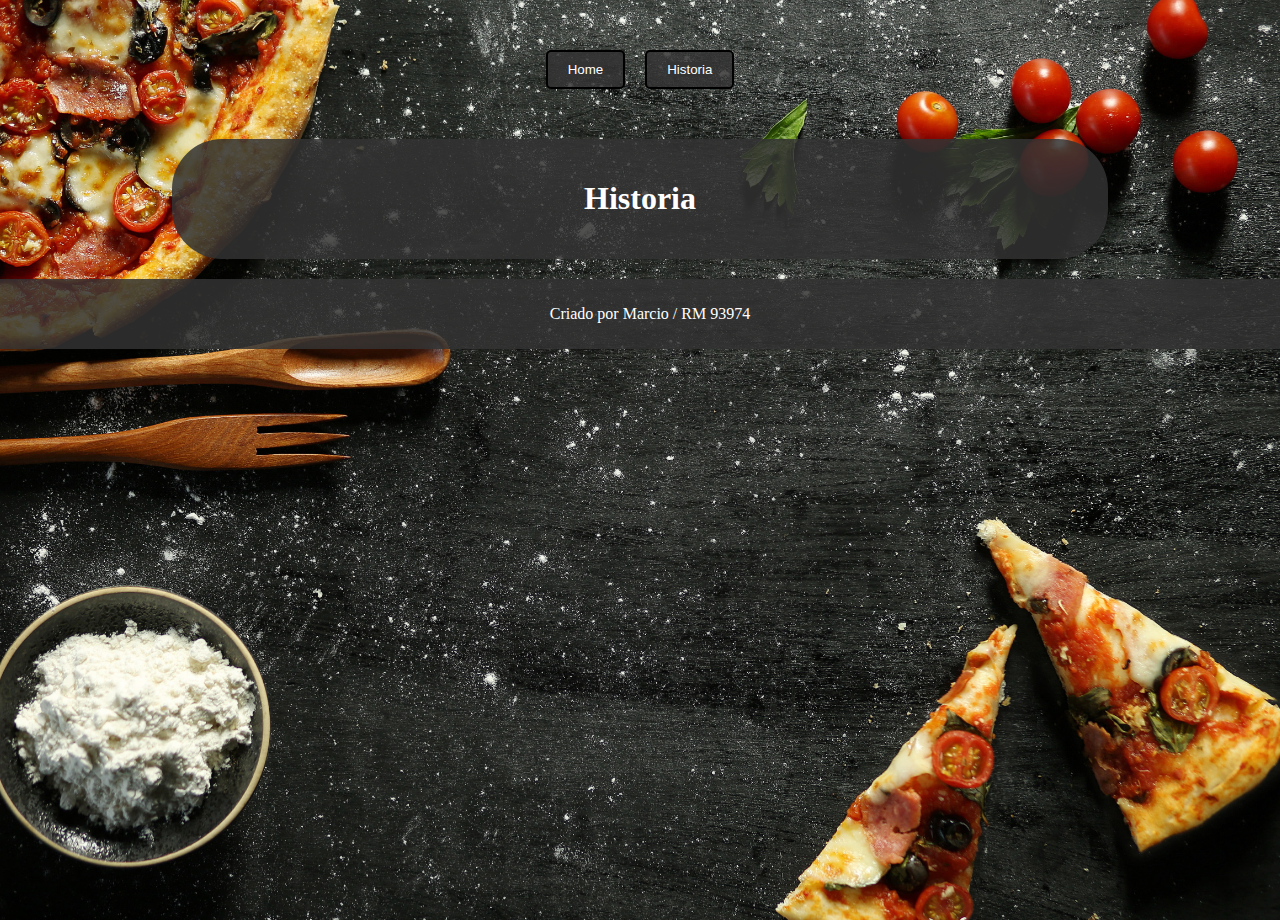
==== Historia.html @ 02c99152 "Atualizações" ====
<!DOCTYPE html>
<html lang="pt-br">

<head>
    <meta charset="UTF-8" class="">
    <meta http-equiv="X-UA-Compatible" content="IE=edge">
    <meta name="viewport" content="width=device-width, initial-scale=1.0">
    

    <title>Minha Página HTML</title>
    <link rel="stylesheet" type="text/css" href="bootstrap.css">
</head>

<body>

    <header>
        <div class="flex-container">
            <button>
                <a href="/index.html">Home</a>
            </button>

            <button>
                <a href="/Historia.html">Historia</a>
            </button>
        </div>
    </header>

    <main>
        <h1>Historia</h1>
    </main>

    <footer>
        <p>Criado por Marcio / RM 93974<p>
    </footer>
    
</body>
</html>
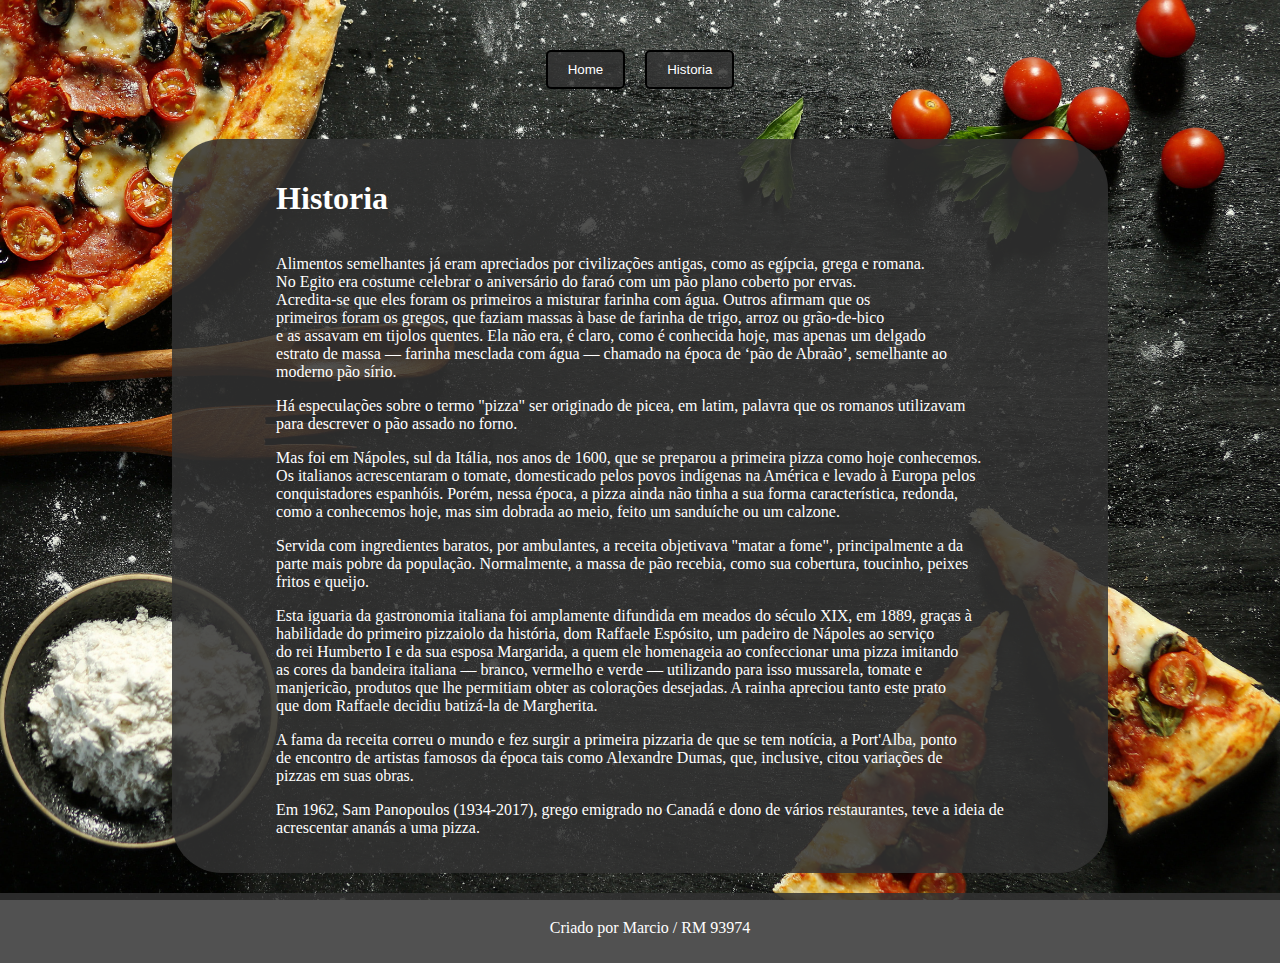
==== commit db55ce38: "texto da historia" ====
--- a/Historia.html
+++ b/Historia.html
@@ -14,7 +14,7 @@
 <body>
 
     <header>
-        <div class="flex-container">
+        <div class="flex-container_1">
             <button>
                 <a href="/index.html">Home</a>
             </button>
@@ -26,7 +26,53 @@
     </header>
 
     <main>
-        <h1>Historia</h1>
+        <div class="flex-container">
+            <h1>Historia</h1>
+            <div>
+                <p>
+                    Alimentos semelhantes já eram apreciados por civilizações antigas, como as egípcia, grega e romana. 
+                    <br>No Egito era costume celebrar o aniversário do faraó com um pão plano coberto por ervas.
+                    <br>Acredita-se que eles foram os primeiros a misturar farinha com água. Outros afirmam que os 
+                    <br>primeiros foram os gregos, que faziam massas à base de farinha de trigo, arroz ou grão-de-bico 
+                    <br>e as assavam em tijolos quentes. Ela não era, é claro, como é conhecida hoje, mas apenas um delgado
+                    <br>estrato de massa — farinha mesclada com água — chamado na época de ‘pão de Abraão’, semelhante ao 
+                    <br>moderno pão sírio.
+                </p>
+                <p>
+                    Há especulações sobre o termo "pizza" ser originado de picea, em latim, palavra que os romanos utilizavam 
+                    <br>para descrever o pão assado no forno.
+                </p>
+                <p>
+                    Mas foi em Nápoles, sul da Itália, nos anos de 1600, que se preparou a primeira pizza como hoje conhecemos. 
+                    <br>Os italianos acrescentaram o tomate, domesticado pelos povos indígenas na América e levado à Europa pelos 
+                    <br>conquistadores espanhóis. Porém, nessa época, a pizza ainda não tinha a sua forma característica, redonda,
+                    <br>como a conhecemos hoje, mas sim dobrada ao meio, feito um sanduíche ou um calzone.
+                </p>
+                <p>
+                    Servida com ingredientes baratos, por ambulantes, a receita objetivava "matar a fome", principalmente a da 
+                    <br>parte mais pobre da população. Normalmente, a massa de pão recebia, como sua cobertura, toucinho, peixes 
+                    <br>fritos e queijo.     
+                </p>
+                <p>
+                    Esta iguaria da gastronomia italiana foi amplamente difundida em meados do século XIX, em 1889, graças à 
+                    <br>habilidade do primeiro pizzaiolo da história, dom Raffaele Espósito, um padeiro de Nápoles ao serviço 
+                    <br>do rei Humberto I e da sua esposa Margarida, a quem ele homenageia ao confeccionar uma pizza imitando 
+                    <br>as cores da bandeira italiana — branco, vermelho e verde — utilizando para isso mussarela, tomate e 
+                    <br>manjericão, produtos que lhe permitiam obter as colorações desejadas. A rainha apreciou tanto este prato 
+                    <br>que dom Raffaele decidiu batizá-la de Margherita.
+                </p>
+                <p>
+                    A fama da receita correu o mundo e fez surgir a primeira pizzaria de que se tem notícia, a Port'Alba, ponto 
+                    <br>de encontro de artistas famosos da época tais como Alexandre Dumas, que, inclusive, citou variações de 
+                    <br>pizzas em suas obras.
+                </p>
+                <p>
+                    Em 1962, Sam Panopoulos (1934-2017), grego emigrado no Canadá e dono de vários restaurantes, teve a ideia de 
+                    <br>acrescentar ananás a uma pizza.
+                </p>
+           <div>
+            
+        </div>
     </main>
 
     <footer>
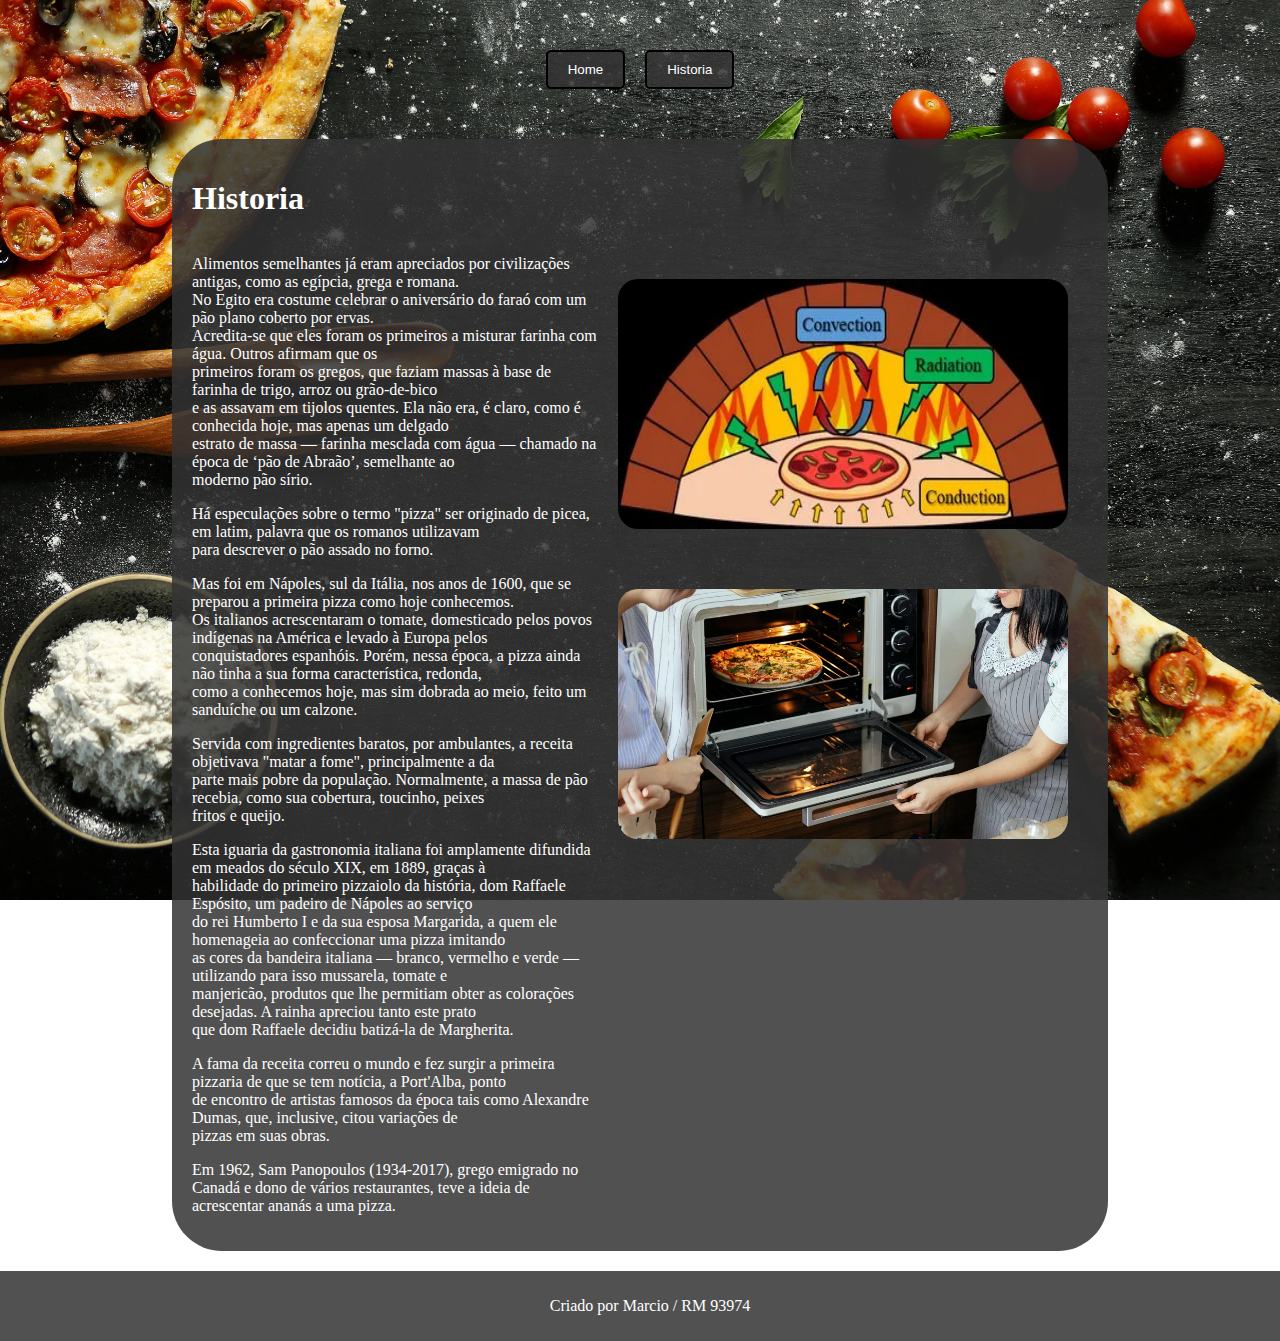
==== commit 787dfe2a: "fim (talvez)" ====
--- a/Historia.html
+++ b/Historia.html
@@ -28,51 +28,55 @@
     <main>
         <div class="flex-container">
             <h1>Historia</h1>
-            <div>
-                <p>
-                    Alimentos semelhantes já eram apreciados por civilizações antigas, como as egípcia, grega e romana. 
-                    <br>No Egito era costume celebrar o aniversário do faraó com um pão plano coberto por ervas.
-                    <br>Acredita-se que eles foram os primeiros a misturar farinha com água. Outros afirmam que os 
-                    <br>primeiros foram os gregos, que faziam massas à base de farinha de trigo, arroz ou grão-de-bico 
-                    <br>e as assavam em tijolos quentes. Ela não era, é claro, como é conhecida hoje, mas apenas um delgado
-                    <br>estrato de massa — farinha mesclada com água — chamado na época de ‘pão de Abraão’, semelhante ao 
-                    <br>moderno pão sírio.
-                </p>
-                <p>
-                    Há especulações sobre o termo "pizza" ser originado de picea, em latim, palavra que os romanos utilizavam 
-                    <br>para descrever o pão assado no forno.
-                </p>
-                <p>
-                    Mas foi em Nápoles, sul da Itália, nos anos de 1600, que se preparou a primeira pizza como hoje conhecemos. 
-                    <br>Os italianos acrescentaram o tomate, domesticado pelos povos indígenas na América e levado à Europa pelos 
-                    <br>conquistadores espanhóis. Porém, nessa época, a pizza ainda não tinha a sua forma característica, redonda,
-                    <br>como a conhecemos hoje, mas sim dobrada ao meio, feito um sanduíche ou um calzone.
-                </p>
-                <p>
-                    Servida com ingredientes baratos, por ambulantes, a receita objetivava "matar a fome", principalmente a da 
-                    <br>parte mais pobre da população. Normalmente, a massa de pão recebia, como sua cobertura, toucinho, peixes 
-                    <br>fritos e queijo.     
-                </p>
-                <p>
-                    Esta iguaria da gastronomia italiana foi amplamente difundida em meados do século XIX, em 1889, graças à 
-                    <br>habilidade do primeiro pizzaiolo da história, dom Raffaele Espósito, um padeiro de Nápoles ao serviço 
-                    <br>do rei Humberto I e da sua esposa Margarida, a quem ele homenageia ao confeccionar uma pizza imitando 
-                    <br>as cores da bandeira italiana — branco, vermelho e verde — utilizando para isso mussarela, tomate e 
-                    <br>manjericão, produtos que lhe permitiam obter as colorações desejadas. A rainha apreciou tanto este prato 
-                    <br>que dom Raffaele decidiu batizá-la de Margherita.
-                </p>
-                <p>
-                    A fama da receita correu o mundo e fez surgir a primeira pizzaria de que se tem notícia, a Port'Alba, ponto 
-                    <br>de encontro de artistas famosos da época tais como Alexandre Dumas, que, inclusive, citou variações de 
-                    <br>pizzas em suas obras.
-                </p>
-                <p>
-                    Em 1962, Sam Panopoulos (1934-2017), grego emigrado no Canadá e dono de vários restaurantes, teve a ideia de 
-                    <br>acrescentar ananás a uma pizza.
-                </p>
-           <div>
-            
-        </div>
+            <div class="flex-container_1">
+                <div>
+                    <p>
+                        Alimentos semelhantes já eram apreciados por civilizações antigas, como as egípcia, grega e romana. 
+                        <br>No Egito era costume celebrar o aniversário do faraó com um pão plano coberto por ervas.
+                        <br>Acredita-se que eles foram os primeiros a misturar farinha com água. Outros afirmam que os 
+                        <br>primeiros foram os gregos, que faziam massas à base de farinha de trigo, arroz ou grão-de-bico 
+                        <br>e as assavam em tijolos quentes. Ela não era, é claro, como é conhecida hoje, mas apenas um delgado
+                        <br>estrato de massa — farinha mesclada com água — chamado na época de ‘pão de Abraão’, semelhante ao 
+                        <br>moderno pão sírio.
+                    </p>
+                    <p>
+                        Há especulações sobre o termo "pizza" ser originado de picea, em latim, palavra que os romanos utilizavam 
+                        <br>para descrever o pão assado no forno.
+                    </p>
+                    <p>
+                        Mas foi em Nápoles, sul da Itália, nos anos de 1600, que se preparou a primeira pizza como hoje conhecemos. 
+                        <br>Os italianos acrescentaram o tomate, domesticado pelos povos indígenas na América e levado à Europa pelos 
+                        <br>conquistadores espanhóis. Porém, nessa época, a pizza ainda não tinha a sua forma característica, redonda,
+                        <br>como a conhecemos hoje, mas sim dobrada ao meio, feito um sanduíche ou um calzone.
+                    </p>
+                    <p>
+                        Servida com ingredientes baratos, por ambulantes, a receita objetivava "matar a fome", principalmente a da 
+                        <br>parte mais pobre da população. Normalmente, a massa de pão recebia, como sua cobertura, toucinho, peixes 
+                        <br>fritos e queijo.     
+                    </p>
+                    <p>
+                        Esta iguaria da gastronomia italiana foi amplamente difundida em meados do século XIX, em 1889, graças à 
+                        <br>habilidade do primeiro pizzaiolo da história, dom Raffaele Espósito, um padeiro de Nápoles ao serviço 
+                        <br>do rei Humberto I e da sua esposa Margarida, a quem ele homenageia ao confeccionar uma pizza imitando 
+                        <br>as cores da bandeira italiana — branco, vermelho e verde — utilizando para isso mussarela, tomate e 
+                        <br>manjericão, produtos que lhe permitiam obter as colorações desejadas. A rainha apreciou tanto este prato 
+                        <br>que dom Raffaele decidiu batizá-la de Margherita.
+                    </p>
+                    <p>
+                        A fama da receita correu o mundo e fez surgir a primeira pizzaria de que se tem notícia, a Port'Alba, ponto 
+                        <br>de encontro de artistas famosos da época tais como Alexandre Dumas, que, inclusive, citou variações de 
+                        <br>pizzas em suas obras.
+                    </p>
+                    <p>
+                        Em 1962, Sam Panopoulos (1934-2017), grego emigrado no Canadá e dono de vários restaurantes, teve a ideia de 
+                        <br>acrescentar ananás a uma pizza.
+                    </p>
+                </div>
+                <div>
+                    <img src="./imagens/pizza3.jpg" class="borda" width=450 height=250>
+                    <img src="./imagens/pizza4.jpg" class="borda" width=450 height=250>
+                </div>
+            </div>
     </main>
 
     <footer>
